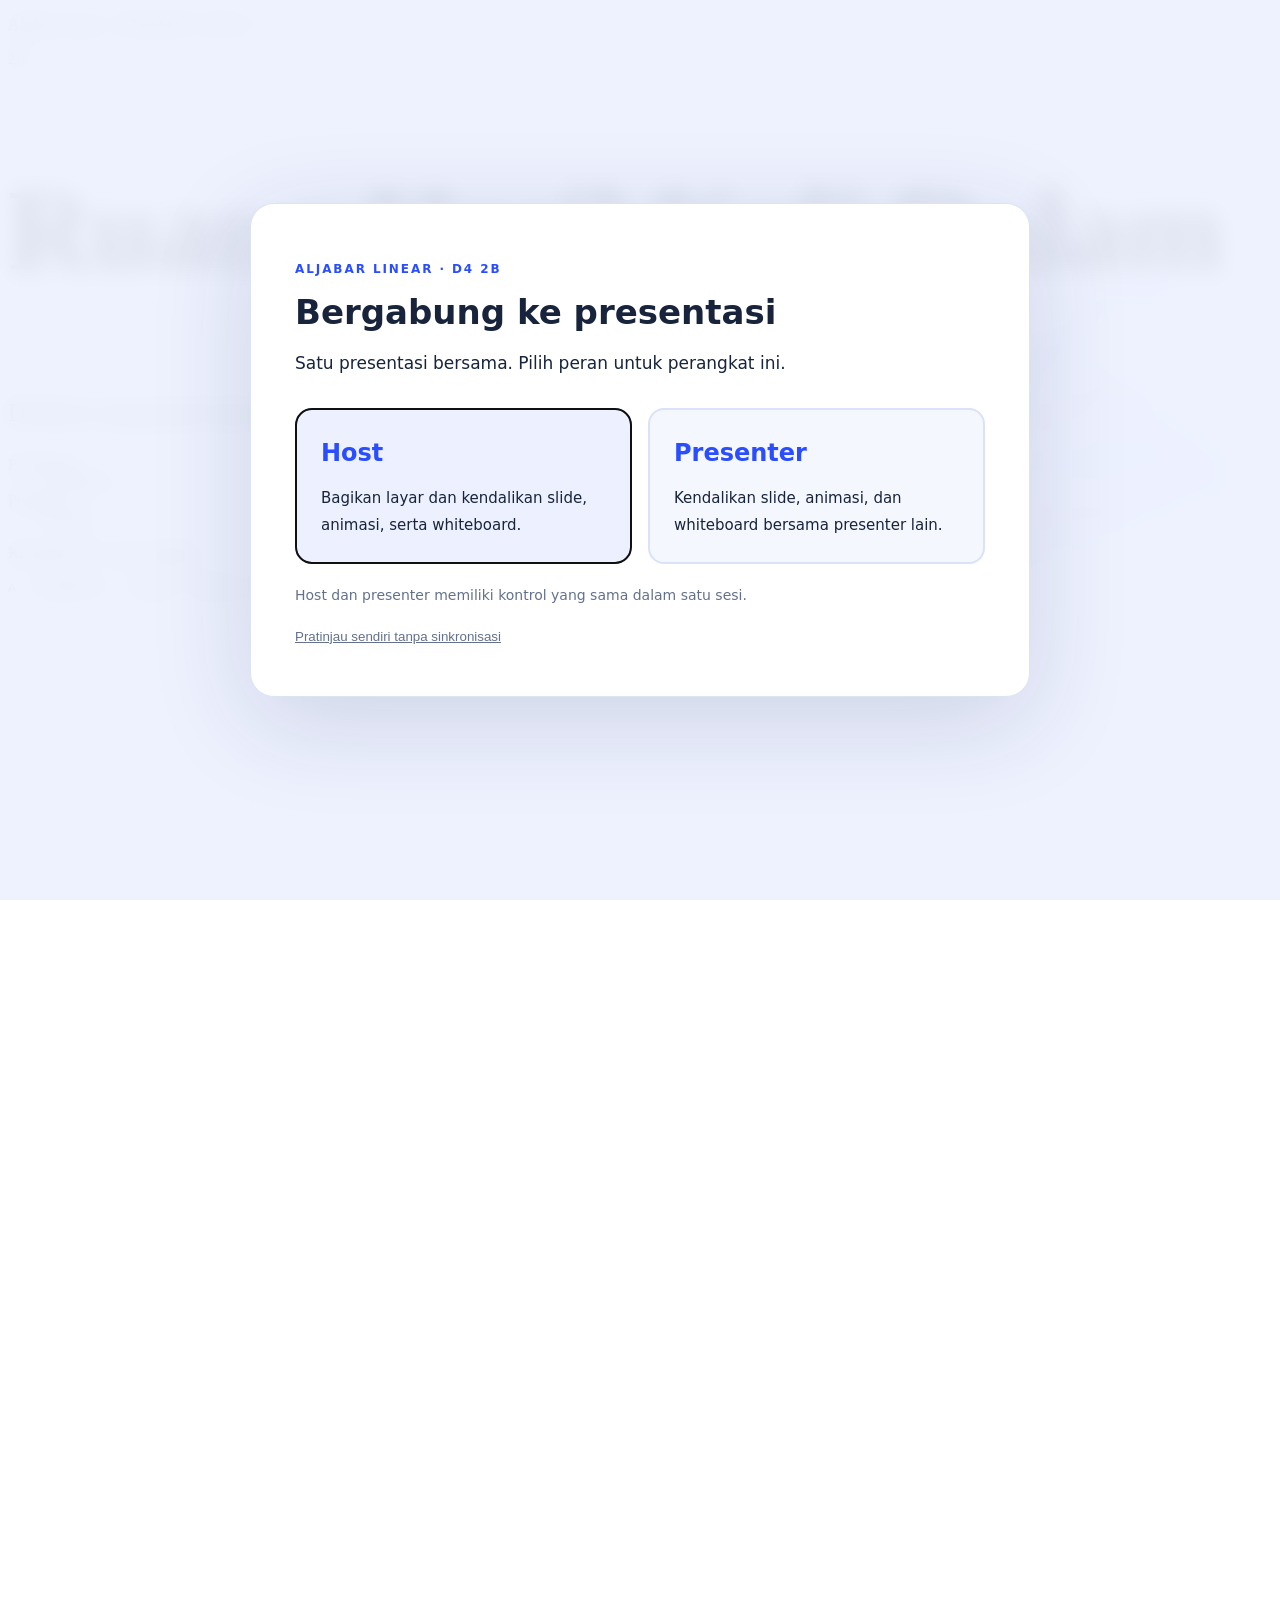
==== public/index.html @ 2e80d1d2 "Merge pull request #1 from Exunova/codex/light-vector-animations Perjelas visualisasi ALIN-6 dan tam" ====
﻿<!DOCTYPE html>
<html lang="id">
<head>
  <meta charset="utf-8">
  <meta name="viewport" content="width=device-width, initial-scale=1">
  <title>Ruang Hasil Kali Dalam | Aljabar Linear Pertemuan 6</title>
  <meta name="description" content="Presentasi Aljabar Linear Pertemuan 6 (Bab VI): definisi ruang hasil kali dalam, himpunan ortonormal, proses Gram-Schmidt, dan proyeksi ortogonal.">
  <link rel="stylesheet" href="styles.css">
  <link rel="stylesheet" href="scenes.css">
  <link rel="stylesheet" href="session.css">
</head>
<body>
  <div class="ambient" aria-hidden="true">
    <span class="ambient__blob ambient__blob--a"></span>
    <span class="ambient__blob ambient__blob--b"></span>
    <span class="ambient__grid"></span>
  </div>

  <main id="deck" aria-live="polite">

    <!-- 1. Sampul -->
    <section data-chapter="Bab VI / 01" class="slide slide--cover" data-title="Sampul">
      <div class="slide__inner">
        <div class="cover__top">
          <p class="kicker">Aljabar Linear &middot; 16TKO3033 &middot; Bab VI</p>
          <p class="cover__badge">2B</p>
        </div>

        <h1 class="cover__title">
          <span class="line">Ruang Hasil</span>
          <span class="line line--accent">Kali Dalam</span>
        </h1>

        <p class="lead cover__lead">
          Definisi ruang hasil kali dalam, himpunan ortonormal, proses Gram–Schmidt, dan proyeksi ortogonal.
        </p>

        <dl class="meta">
          <div><dt>Pertemuan</dt><dd>6 &middot; Bab VI</dd></div>
          <div><dt>Program</dt><dd>D4 2B</dd></div>
        </dl>

        <div class="cover__foot">
          <p class="signature">Kelompok 2B &middot; enam anggota</p>
          <p class="hint"><kbd>A</kbd> / <kbd>←</kbd> kembali · <kbd>D</kbd> / <kbd>→</kbd> lanjut &middot; <kbd>T</kbd> daftar isi &middot; <kbd>F</kbd> layar penuh</p>
        </div>
      </div>
    </section>

    <!-- 2. Anggota kelompok -->
    <section data-chapter="Bab VI / 02" class="slide" data-title="Daftar anggota">
      <div class="slide__inner">
        <header class="s-head">
          <p class="kicker">Kelompok 2B</p>
          <h2>Anggota Kelompok</h2>
          <p class="s-sub">Kelompok presentasi Aljabar Linear · D4 2B</p>
        </header>

        <ul class="team">
          <li class="frag">
            <img class="team__photo" src="assets/anggota/arya.jpg" alt="Arya Nata Adidjaya" width="120" height="160">
            <div class="team__body">
              <p class="team__no">01</p>
              <h3>Arya Nata Adidjaya</h3>
              <p class="team__nim">251524039</p>
            </div>
          </li>
          <li class="frag">
            <img class="team__photo" src="assets/anggota/dzikra.jpg" alt="Dzikra Alghufroon" width="120" height="160">
            <div class="team__body">
              <p class="team__no">02</p>
              <h3>Dzikra Alghufroon</h3>
              <p class="team__nim">251524041</p>
            </div>
          </li>
          <li class="frag">
            <img class="team__photo" src="assets/anggota/fatur.jpg" alt="Fatur Hanafi" width="120" height="160">
            <div class="team__body">
              <p class="team__no">03</p>
              <h3>Fatur Hanafi</h3>
              <p class="team__nim">251524043</p>
            </div>
          </li>
          <li class="frag">
            <img class="team__photo" src="assets/anggota/kemal.jpg" alt="Kemal Ardian" width="120" height="160">
            <div class="team__body">
              <p class="team__no">04</p>
              <h3>Kemal Ardian</h3>
              <p class="team__nim">251524053</p>
            </div>
          </li>
          <li class="frag">
            <img class="team__photo" src="assets/anggota/akhtar.jpg" alt="Muhammad Akhtar Khawarizmi" width="120" height="160">
            <div class="team__body">
              <p class="team__no">05</p>
              <h3>Muhammad Akhtar Khawarizmi</h3>
              <p class="team__nim">251524055</p>
            </div>
          </li>
          <li class="frag">
            <img class="team__photo" src="assets/anggota/nadhief.jpg" alt="Nadhief Musyaffa" width="120" height="160">
            <div class="team__body">
              <p class="team__no">06</p>
              <h3>Nadhief Musyaffa</h3>
              <p class="team__nim">251524059</p>
            </div>
          </li>
        </ul>
      </div>
    </section>

    <!-- 3. Peta bahasan -->
    <section data-chapter="Bab VI / 03" class="slide" data-title="Peta bahasan">
      <div class="slide__inner">
        <header class="s-head">
          <p class="kicker">Alur pertemuan</p>
          <h2>Sub Pokok Bahasan</h2>
          <p class="s-sub">Definisi RHD, himpunan ortonormal, dan proses Gram–Schmidt.</p>
        </header>

        <ol class="agenda">
          <li class="frag">
            <span class="agenda__no">01</span>
            <div>
              <h3>Definisi hasil kali dalam</h3>
              <p>Empat aksioma yang harus dipenuhi oleh operasi hasil kali dalam.</p>
            </div>
          </li>
          <li class="frag">
            <span class="agenda__no">02</span>
            <div>
              <h3>Norm dan contoh RHD</h3>
              <p>Definisi norm dan pemeriksaan contoh ruang hasil kali dalam.</p>
            </div>
          </li>
          <li class="frag">
            <span class="agenda__no">03</span>
            <div>
              <h3>Himpunan ortonormal</h3>
              <p>Himpunan vektor yang saling ortogonal dan memiliki norm satu.</p>
            </div>
          </li>
          <li class="frag">
            <span class="agenda__no">04</span>
            <div>
              <h3>Proses Gram-Schmidt</h3>
              <p>Prosedur mengubah basis menjadi basis ortonormal.</p>
            </div>
          </li>
          <li class="frag">
            <span class="agenda__no">05</span>
            <div>
              <h3>Proyeksi ortogonal</h3>
              <p>Penentuan proyeksi ortogonal suatu vektor pada subruang.</p>
            </div>
          </li>
        </ol>
      </div>
    </section>

    <!-- 4. Motivasi -->
    <section data-chapter="Bab VI / 04" class="slide" data-title="Mengapa perlu">
      <div class="slide__inner">
        <header class="s-head"><p class="kicker">Bab VI · Ruang Hasil Kali Dalam</p><h2>Ruang Hasil Kali Dalam</h2></header>
        <p>Diagram interaktif disajikan dengan JavaScript.</p>
      </div>
    </section>

    <!-- 5. Definisi -->
    <section data-chapter="Bab VI / 05" class="slide" data-title="Definisi dan aksioma">
      <div class="slide__inner">
        <header class="s-head">
          <p class="kicker">Definisi</p>
          <h2>Definisi Ruang Hasil Kali Dalam</h2>
        </header>

        <p class="lead">
          Misalkan <i>V</i> ruang vektor atas bilangan real. Fungsi
          <span class="ip">&lt;<i>u</i>, <i>v</i>&gt;</span> yang memetakan setiap pasangan vektor
          ke bilangan real disebut <strong>hasil kali dalam</strong> bila memenuhi empat aksioma
          berikut, untuk setiap <span class="ip"><i>u</i>, <i>v</i>, <i>w</i> &isin; <i>V</i></span>
          dan setiap skalar <i>k</i>.
        </p>

        <div class="axioms">
          <article class="axiom frag">
            <span class="axiom__no">1</span>
            <h3>Simetris</h3>
            <p class="math">&lt;<i>u</i>, <i>v</i>&gt; = &lt;<i>v</i>, <i>u</i>&gt;</p>
            <p class="axiom__note">Urutan dua vektor tidak mengubah hasil.</p>
          </article>
          <article class="axiom frag">
            <span class="axiom__no">2</span>
            <h3>Aditivitas</h3>
            <p class="math">&lt;<i>u</i> + <i>v</i>, <i>w</i>&gt; = &lt;<i>u</i>, <i>w</i>&gt; + &lt;<i>v</i>, <i>w</i>&gt;</p>
            <p class="axiom__note">Hasil kali dalam suatu jumlah sama dengan jumlah hasil kali dalamnya.</p>
          </article>
          <article class="axiom frag">
            <span class="axiom__no">3</span>
            <h3>Homogenitas</h3>
            <p class="math">&lt;<i>k</i><i>u</i>, <i>v</i>&gt; = <i>k</i>&lt;<i>u</i>, <i>v</i>&gt;</p>
            <p class="axiom__note">Mengalikan vektor dengan k membuat hasil kali dalamnya juga dikalikan k.</p>
          </article>
          <article class="axiom frag">
            <span class="axiom__no">4</span>
            <h3>Positivitas</h3>
            <p class="math">&lt;<i>u</i>, <i>u</i>&gt; &ge; 0, dan &lt;<i>u</i>, <i>u</i>&gt; = 0 hanya jika <i>u</i> = 0</p>
            <p class="axiom__note">Panjang tidak pernah negatif, dan nol hanya untuk vektor nol.</p>
          </article>
        </div>

        <p class="note frag">
          Ruang vektor yang dilengkapi hasil kali dalam disebut <strong>ruang hasil kali dalam</strong>
          (RHD). Operasi tersebut memenuhi keempat aksioma hasil kali dalam.
        </p>
      </div>
    </section>

    <!-- 6. Norm -->
    <section data-chapter="Bab VI / 06" class="slide" data-title="Norm dan jarak">
      <div class="slide__inner">
        <header class="s-head"><p class="kicker">Bab VI · Ruang Hasil Kali Dalam</p><h2>Norm (Panjang Vektor)</h2></header>
        <p>Diagram interaktif disajikan dengan JavaScript.</p>
      </div>
    </section>

    <!-- 7. Contoh 1 -->
    <section data-chapter="Bab VI / 07" class="slide" data-title="Contoh 1: RHD Euclides">
      <div class="slide__inner">
        <header class="s-head"><p class="kicker">Bab VI · Ruang Hasil Kali Dalam</p><h2>RHD Euclides</h2></header>
        <p>Diagram interaktif disajikan dengan JavaScript.</p>
      </div>
    </section>

    <!-- 8. Contoh 2 -->
    <section data-chapter="Bab VI / 08" class="slide" data-title="Contoh 2: berbobot">
      <div class="slide__inner">
        <header class="s-head"><p class="kicker">Bab VI · Ruang Hasil Kali Dalam</p><h2>Hasil Kali Dalam Berbobot</h2></header>
        <p>Diagram interaktif disajikan dengan JavaScript.</p>
      </div>
    </section>

    <!-- 9. Contoh 3 -->
    <section data-chapter="Bab VI / 09" class="slide" data-title="Contoh 3: bukan RHD">
      <div class="slide__inner">
        <header class="s-head">
          <p class="kicker">Contoh 3</p>
          <h2>Pemeriksaan Sifat Positivitas</h2>
        </header>

        <p class="lead">
          Perhatikan operasi berikut pada <i>R</i><sup>3</sup>. Komponen ketiga diberi tanda
          negatif, sehingga perlu diperiksa sifat positivitasnya.
        </p>

        <p class="math math--lg">&lt;<i>u</i>, <i>v</i>&gt; = <i>u</i><sub>1</sub><i>v</i><sub>1</sub> + 2<i>u</i><sub>2</sub><i>v</i><sub>2</sub> &minus; 3<i>u</i><sub>3</sub><i>v</i><sub>3</sub></p>

        <div class="split">
          <div>
            <p class="frag">Uji aksioma positivitas dengan mengambil <span class="ip"><i>u</i> = (1, 0, 2)</span>.</p>
            <p class="math frag">&lt;<i>u</i>, <i>u</i>&gt; = <i>u</i><sub>1</sub><sup>2</sup> + 2<i>u</i><sub>2</sub><sup>2</sup> &minus; 3<i>u</i><sub>3</sub><sup>2</sup></p>
            <p class="math math--lg frag">&lt;<i>u</i>, <i>u</i>&gt; = 1 + 0 &minus; 12 = &minus;11</p>
          </div>
          <div class="panel panel--bad frag">
            <h3>Kesimpulan</h3>
            <p>Hasil kali sebuah vektor bukan nol dengan dirinya sendiri bernilai negatif. Aksioma positivitas dilanggar.</p>
            <p class="small">Kegagalan salah satu aksioma cukup untuk menyatakan bahwa operasi ini bukan hasil kali dalam.</p>
          </div>
        </div>
      </div>
    </section>

    <!-- 10. Contoh 4 -->
    <section class="slide" data-title="Contoh 4: bukan hasil kali dalam" data-chapter="Bab VI / 10">
      <div class="slide__inner"><header class="s-head"><p class="kicker">Contoh 4</p><h2>Operasi yang Bukan Hasil Kali Dalam</h2></header>
      <p class="lead">Diketahui u = (a,b,c), v = (d,e,f), dan operasi ⟨u,v⟩ = ad + cf. Apakah operasi tersebut merupakan hasil kali dalam?</p>
      <div class="split"><div class="calc"><p class="math frag">⟨u,u⟩ = a² + c² ≥ 0</p><p class="frag">Misalkan u = (0,2,0), sehingga u ≠ 0.</p><p class="math math--lg frag">⟨u,u⟩ = 0² + 0² = 0</p></div>
      <div class="panel panel--bad frag"><h3>Aksioma positivitas tidak terpenuhi</h3><p>Terdapat vektor bukan nol yang hasil kali dengan dirinya sendiri bernilai nol.</p><p class="math">⟨u,u⟩ = 0, tetapi u ≠ 0</p></div></div>
      <p class="note frag">Jadi, operasi ⟨u,v⟩ = ad + cf bukan merupakan hasil kali dalam.</p></div></section>

    <!-- 11. Pembatas bagian -->
    <section data-chapter="Bab VI / 11" class="slide slide--divider" data-title="Bagian: ortonormal">
      <div class="slide__inner">
        <p class="kicker">Bagian ketiga</p>
        <h2>Himpunan Ortonormal</h2>
        <p class="lead">Himpunan ortogonal yang setiap vektornya memiliki norm satu.</p>
        <p class="divider__num" aria-hidden="true">03</p>
      </div>
    </section>

    <!-- 12. Ortogonal dan ortonormal -->
    <section data-chapter="Bab VI / 12" class="slide" data-title="Definisi ortogonal">
      <div class="slide__inner">
        <header class="s-head"><p class="kicker">Bab VI · Ruang Hasil Kali Dalam</p><h2>Himpunan Ortogonal dan Ortonormal</h2></header>
        <p>Diagram interaktif disajikan dengan JavaScript.</p>
      </div>
    </section>

    <!-- 13. Contoh 5 -->
    <section data-chapter="Bab VI / 13" class="slide" data-title="Contoh 5: uji ortonormal">
      <div class="slide__inner">
        <header class="s-head"><p class="kicker">Bab VI · Ruang Hasil Kali Dalam</p><h2>Contoh Himpunan Ortonormal</h2></header>
        <p>Diagram interaktif disajikan dengan JavaScript.</p>
      </div>
    </section>

    <!-- 14. Kombinasi linear -->
    <section data-chapter="Bab VI / 14" class="slide" data-title="Basis ortonormal">
      <div class="slide__inner">
        <header class="s-head">
          <p class="kicker">Sifat penting</p>
          <h2>Kombinasi Linear pada Basis Ortonormal</h2>
        </header>

        <p class="lead">
          Misalkan <span class="ip">{<i>w</i><sub>1</sub>, &hellip;, <i>w</i><sub>n</sub>}</span>
          basis ortonormal bagi RHD <i>V</i> dan <i>v</i> sebarang vektor di <i>V</i>.
          Pada basis biasa, koefisien ditentukan dengan menyelesaikan sistem persamaan; pada basis ortonormal,
          setiap koefisien cukup dihitung dengan satu hasil kali dalam.
        </p>

        <div class="split">
          <div>
            <p class="math">Jika <i>v</i> = <i>k</i><sub>1</sub><i>w</i><sub>1</sub> + <i>k</i><sub>2</sub><i>w</i><sub>2</sub> + &hellip; + <i>k</i><sub>n</sub><i>w</i><sub>n</sub></p>
            <p class="math math--lg frag">maka <i>k</i><sub>i</sub> = &lt;<i>v</i>, <i>w</i><sub>i</sub>&gt;</p>
          </div>
          <div class="panel">
            <h3>Alasannya</h3>
            <p class="math">&lt;<i>v</i>, <i>w</i><sub>j</sub>&gt; = &sum; <i>k</i><sub>i</sub>&lt;<i>w</i><sub>i</sub>, <i>w</i><sub>j</sub>&gt;</p>
            <p>Semua suku bernilai nol kecuali saat <span class="ip"><i>i</i> = <i>j</i></span>, karena <span class="ip">&lt;<i>w</i><sub>i</sub>, <i>w</i><sub>j</sub>&gt; = 0</span>. Suku yang tersisa bernilai <span class="ip"><i>k</i><sub>j</sub> &middot; 1</span>.</p>
          </div>
        </div>
      </div>
    </section>

    <!-- 15. Contoh 6 -->
    <section data-chapter="Bab VI / 15" class="slide" data-title="Contoh 6: koefisien">
      <div class="slide__inner">
        <header class="s-head"><p class="kicker">Bab VI · Ruang Hasil Kali Dalam</p><h2>Contoh 6: Kombinasi Linear</h2></header>
        <p>Diagram interaktif disajikan dengan JavaScript.</p>
      </div>
    </section>

    <!-- 16. Gerbang Gram-Schmidt -->
    <section data-chapter="Bab VI / 16" class="slide slide--divider" data-title="Bagian: Gram-Schmidt">
      <div class="slide__inner">
        <p class="kicker">Bagian empat</p>
        <h2>Proses Gram–Schmidt</h2>
        <p class="lead">Mengubah basis sembarang menjadi basis ortonormal, tanpa mengubah ruang yang direntang.</p>
        <p class="divider__num" aria-hidden="true">04</p>
      </div>
    </section>

    <!-- 17. Langkah Gram-Schmidt -->
    <section data-chapter="Bab VI / 17" class="slide" data-title="Langkah Gram-Schmidt">
      <div class="slide__inner">
        <header class="s-head"><p class="kicker">Bab VI · Ruang Hasil Kali Dalam</p><h2>Langkah Proses Gram–Schmidt</h2></header>
        <p>Diagram interaktif disajikan dengan JavaScript.</p>
      </div>
    </section>

    <!-- 18. Contoh 7 -->
    <section data-chapter="Bab VI / 18" class="slide" data-title="Contoh 7: Gram-Schmidt di R3">
      <div class="slide__inner">
        <header class="s-head"><p class="kicker">Bab VI · Ruang Hasil Kali Dalam</p><h2>Contoh 7: Ortonormalisasi</h2></header>
        <p>Diagram interaktif disajikan dengan JavaScript.</p>
      </div>
    </section>

    <!-- 19. Contoh 7, langkah ketiga -->
    <section data-chapter="Bab VI / 19" class="slide" data-title="Contoh 7: langkah ketiga">
      <div class="slide__inner">
        <header class="s-head"><p class="kicker">Bab VI · Ruang Hasil Kali Dalam</p><h2>Contoh 7: Langkah Ketiga</h2></header>
        <p>Diagram interaktif disajikan dengan JavaScript.</p>
      </div>
    </section>

    <!-- 20. Proyeksi -->
    <section data-chapter="Bab VI / 20" class="slide" data-title="Proyeksi ortogonal">
      <div class="slide__inner">
        <header class="s-head"><p class="kicker">Bab VI · Ruang Hasil Kali Dalam</p><h2>Proyeksi Ortogonal</h2></header>
        <p>Diagram interaktif disajikan dengan JavaScript.</p>
      </div>
    </section>

    <!-- 21. Contoh 8 -->
    <section data-chapter="Bab VI / 21" class="slide" data-title="Contoh 8: proyeksi">
      <div class="slide__inner">
        <header class="s-head"><p class="kicker">Bab VI · Ruang Hasil Kali Dalam</p><h2>Contoh 8: Basis Ortonormal</h2></header>
        <p>Diagram interaktif disajikan dengan JavaScript.</p>
      </div>
    </section>

    <!-- 22. Contoh 8, proyeksi -->
    <section data-chapter="Bab VI / 22" class="slide" data-title="Contoh 8: hasil proyeksi">
      <div class="slide__inner">
        <header class="s-head"><p class="kicker">Bab VI · Ruang Hasil Kali Dalam</p><h2>Contoh 8 dan 9: Proyeksi</h2></header>
        <p>Diagram interaktif disajikan dengan JavaScript.</p>
      </div>
    </section>

    <!-- 23. Latihan -->
    <section data-chapter="Bab VI / 23" class="slide" data-title="Latihan Bab VI">
      <div class="slide__inner">
        <header class="s-head">
          <p class="kicker">Latihan Bab VI</p>
          <h2>Latihan Bab VI</h2>
          <p class="s-sub">Kerjakan berdasarkan definisi dan aksioma. Tunjukkan langkah penyelesaiannya.</p>
        </header>

        <ol class="exercises">
          <li class="frag">Periksa apakah operasi berikut merupakan hasil kali dalam.
            <span class="ex-sub">a. &lt;<i>u</i>, <i>v</i>&gt; = <i>u</i><sub>1</sub><sup>2</sup><i>v</i><sub>1</sub> + <i>u</i><sub>2</sub><i>v</i><sub>2</sub><sup>2</sup> di <i>R</i><sup>2</sup></span>
            <span class="ex-sub">b. &lt;<i>u</i>, <i>v</i>&gt; = <i>u</i><sub>1</sub><i>v</i><sub>1</sub> + 2<i>u</i><sub>2</sub><i>v</i><sub>2</sub> &minus; <i>u</i><sub>3</sub><i>v</i><sub>3</sub> di <i>R</i><sup>3</sup></span>
            <span class="ex-sub">c. &lt;<i>u</i>, <i>v</i>&gt; = <i>u</i><sub>1</sub><i>v</i><sub>3</sub> + <i>u</i><sub>2</sub><i>v</i><sub>2</sub> + <i>u</i><sub>3</sub><i>v</i><sub>1</sub> di <i>R</i><sup>3</sup></span>
          </li>
          <li class="frag">Tentukan nilai <i>k</i> sehingga vektor <span class="ip">(<i>k</i>, <i>k</i>, 1)</span> dan <span class="ip">(<i>k</i>, 5, 6)</span> saling ortogonal pada ruang Euclides.</li>
          <li class="frag"><i>W</i> subruang RHD Euclides di <i>R</i><sup>3</sup> yang dibangun oleh <span class="ip">(1, 1, 0)</span> dan <span class="ip">(1, 0, &minus;1)</span>. Tentukan proyeksi ortogonal vektor <span class="ip">(&minus;1, 1, 2)</span> pada <i>W</i>.</li>
          <li class="frag">Misalkan <span class="ip"><i>u</i> = (<i>u</i><sub>1</sub>, <i>u</i><sub>2</sub>)</span>, <span class="ip"><i>v</i> = (<i>v</i><sub>1</sub>, <i>v</i><sub>2</sub>) &isin; <i>R</i><sup>2</sup></span> dan
            <span class="ip"><i>A</i> =</span> <span class="mat"><span>1</span><span>1</span><span>0</span><span>1</span></span>.
            Tunjukkan bahwa <span class="ip">&lt;<i>u</i>, <i>v</i>&gt; = (<i>A</i><i>u</i>) &middot; (<i>A</i><i>v</i>)</span> merupakan hasil kali dalam di <i>R</i><sup>2</sup>.
          </li>
          <li class="frag">Ortonormalkan basis <span class="ip">{(1, 0), (0, 1)}</span> pada <i>R</i><sup>2</sup> dengan proses Gram-Schmidt.</li>
          <li class="frag">Misalkan <i>A</i>, <i>B</i> &isin; <i>M</i><sub>2&times;2</sub>. Tunjukkan bahwa <span class="ip">&lt;<i>A</i>, <i>B</i>&gt; = tr(<i>B</i><sup>t</sup><i>A</i>)</span> merupakan hasil kali dalam di <i>M</i><sub>2&times;2</sub>.</li>
          <li class="frag">Dengan hasil kali dalam pada soal 6, ortonormalkan basis
            <span class="ip">{</span><span class="mat"><span>1</span><span>0</span><span>0</span><span>0</span></span><span class="ip">,</span>
            <span class="mat"><span>1</span><span>1</span><span>0</span><span>0</span></span><span class="ip">,</span>
            <span class="mat"><span>0</span><span>0</span><span>1</span><span>1</span></span><span class="ip">,</span>
            <span class="mat"><span>0</span><span>0</span><span>2</span><span>0</span></span><span class="ip">}</span>.
          </li>
        </ol>
      </div>
    </section>

    <!-- 24. Rangkuman -->
    <section data-chapter="Bab VI / 24" class="slide slide--end" data-title="Rangkuman">
      <div class="slide__inner">
        <p class="kicker">Penutup</p>
        <h2>Kesimpulan</h2>

        <ol class="takeaways">
          <li class="frag"><strong>Ruang hasil kali dalam.</strong> Ruang vektor yang dilengkapi operasi hasil kali dalam yang memenuhi sifat simetris, aditivitas, homogenitas, dan positivitas.</li>
          <li class="frag"><strong>Himpunan ortonormal.</strong> Setiap pasangan vektor yang berbeda saling ortogonal dan masing-masing vektor memiliki norm satu.</li>
          <li class="frag"><strong>Proses Gram–Schmidt.</strong> Basis pada ruang hasil kali dalam dapat ditransformasikan menjadi basis ortonormal. Basis tersebut dapat digunakan untuk menghitung proyeksi ortogonal.</li>
        </ol>

        <div class="end__foot">
          <p class="signature">Kelompok 2B &middot; Aljabar Linear 16TKO3033</p>
          <p class="hint">Terima kasih &middot; pertanyaan dipersilakan</p>
        </div>
      </div>
    </section>

  </main>

  <div class="hud" role="toolbar" aria-label="Kontrol presentasi">
    <div class="hud__progress" aria-hidden="true"><div class="hud__fill"></div></div>
    <div class="hud__row">
      <div class="hud__group">
        <button class="hud__btn" data-act="prev" aria-label="Slide sebelumnya">&larr;</button>
        <button class="hud__btn" data-act="next" aria-label="Slide berikutnya">&rarr;</button>
      </div>
      <span class="hud__count"><b>1</b><span>/</span>24</span>
      <div class="hud__group hud__group--right">
        <button class="hud__btn" data-act="fullscreen" aria-label="Layar penuh">Layar penuh</button>
        <button class="hud__btn hud__btn--ghost" data-act="toc" aria-label="Daftar isi">Daftar isi</button>
      </div>
    </div>
  </div>

  <div class="toc" hidden>
    <div class="toc__panel" role="dialog" aria-modal="true" aria-label="Daftar isi">
      <header>
        <div>
          <p class="kicker">Navigasi</p>
          <h2>Daftar isi</h2>
        </div>
        <button class="toc__close" data-act="toc" aria-label="Tutup daftar isi">&times;</button>
      </header>
      <div class="toc__grid"></div>
    </div>
  </div>

  <noscript>
    <p style="padding:2rem;font-family:system-ui">Presentasi ini memerlukan JavaScript untuk berpindah slide. Aktifkan JavaScript lalu muat ulang halaman.</p>
  </noscript>

  <script src="vector-math.js"></script>
  <script src="concepts.js"></script>
  <script src="narrative.js"></script>
  <script src="axioms.js"></script>
  <script src="scenes.js"></script>
  <script src="applications.js"></script>
  <script src="deck.js"></script>
  <script src="session.js"></script>
</body>
</html>
---- public/scenes.css ----
/* Diagram terukur, satu aksen kobalt, tetap tanpa aset jaringan. */
.slide--lab .slide__inner {
  justify-content: flex-start;
  gap: 24px;
}
.slide--lab .s-head {
  padding-bottom: 24px;
}
.slide--lab h2 {
  font-size: 58px;
}
.lab {
  display: grid;
  grid-template-columns: 510px 1fr;
  gap: 50px;
  height: 600px;
}
.lab__story {
  display: flex;
  flex-direction: column;
  padding-top: 12px;
}
.lab__intro {
  font-size: 23px;
  line-height: 1.5;
  color: #4d5666;
  min-height: 90px;
}
.lab__steps {
  display: flex;
  gap: 10px;
  margin: 18px 0 28px;
}
.lab__step {
  border: 0;
  border-top: 3px solid #d9dfeb;
  background: none;
  flex: 1;
  padding: 10px 0;
  text-align: left;
  font: 600 15px var(--sans);
  color: #616b7d;
  cursor: pointer;
}
.lab__step[aria-current="step"] {
  color: var(--accent);
  border-color: var(--accent);
}
.lab__step.is-done {
  border-color: #8ba3ff;
}
.lab__eyebrow {
  font: 700 13px var(--sans);
  letter-spacing: .16em;
  text-transform: uppercase;
  color: var(--accent);
}
.lab__heading {
  font-size: 32px;
  line-height: 1.2;
  margin: 10px 0 14px;
}
.lab__explain {
  font-size: 23px;
  line-height: 1.5;
  min-height: 105px;
  color: #4d5666;
}
.lab__formula {
  font: 32px/1.5 var(--serif);
  color: #12234a;
  padding: 20px 0;
  border-top: 1px solid #dce3f0;
  margin-top: 15px;
  white-space: pre-line;
}
.lab__source {
  font-size: 14px;
  margin-top: auto;
  padding-top: 14px;
  color: #68748a;
}
.lab__view {
  position: relative;
  display: flex;
  flex-direction: column;
  min-width: 0;
  background: #f7f9ff;
  border-radius: 22px;
}
.lab__plot {
  width: 100%;
  height: 465px;
  touch-action: none;
  user-select: none;
}
.lab--3d .lab__plot {
  cursor: grab;
}
.lab--3d .lab__plot:active {
  cursor: grabbing;
}
.lab__plot text {
  font-family: var(--sans);
  font-size: 17px;
  fill: #26334d;
  paint-order: stroke;
  stroke: #f7f9ff;
  stroke-width: 5px;
  stroke-linejoin: round;
}
.lab__plot .vector-label {
  font-weight: 700;
  font-size: 21px;
}
.lab__plot .grid-line {
  stroke: #e1e7f2;
  stroke-width: 1;
}
.lab__plot .axis {
  stroke: #9ba8bc;
  stroke-width: 1.3;
}
.lab__legend {
  display: flex;
  gap: 20px;
  padding: 0 26px;
  font-size: 15px;
  min-height: 28px;
  color: #546078;
}
.lab__legend span:before {
  content: '';
  display: inline-block;
  width: 20px;
  height: 3px;
  margin-right: 7px;
  background: #1f4bff;
  vertical-align: middle;
}
.lab__legend span:nth-child(2):before {
  background: #25334c;
}
.lab__legend span:nth-child(3):before {
  background: repeating-linear-gradient(90deg,#6f7b91 0 4px,transparent 4px 7px);
}
.lab__controls {
  margin-top: auto;
  padding: 14px 22px 20px;
  display: flex;
  align-items: center;
  gap: 9px;
  border-top: 1px solid #e2e8f3;
}
.lab__controls button {
  font: 600 16px var(--sans);
  padding: 11px 14px;
  border-radius: 9px;
  border: 1px solid #dce2f0;
  background: white;
  color: #25334c;
  cursor: pointer;
}
.lab__controls .lab__play {
  background: #1f4bff;
  color: white;
  border-color: #1f4bff;
}
.lab__controls button:disabled {
  opacity: .4;
  cursor: default;
}
.lab__camera {
  margin-left: auto;
  display: flex;
  align-items: center;
  gap: 8px;
  font-size: 13px;
  color: #526078;
}
.lab__camera input {
  width: 85px;
  accent-color: #1f4bff;
}
.lab__camera button {
  font-size: 13px;
  padding: 9px;
}
.lab__counter {
  margin-left: auto;
  font-size: 14px;
  color: #526078;
  font-variant-numeric: tabular-nums;
}
.lab__controls button:focus-visible,
.lab__step:focus-visible {
  outline: 3px solid #1f4bff;
  outline-offset: 3px;
}
.slide--cover .cover__title {
  font-size: 116px;
  position: relative;
  z-index: 1;
}
.slide--cover .cover__lead {
  max-width: 760px;
}
.cover-geometry {
  position: absolute;
  right: 50px;
  top: 185px;
  width: 530px;
  height: 460px;
  opacity: .9;
}
.cover-geometry .lab__plot {
  height: 100%;
}
.cover-geometry svg text {
  font-size: 18px;
}
.slide:before {
  content: attr(data-chapter);
  position: absolute;
  right: 70px;
  bottom: 28px;
  font-size: 12px;
  letter-spacing: .15em;
  text-transform: uppercase;
  color: #64728b;
}
@media print {
  .lab__controls,
  .lab__steps {
    display: none;
  }
  .lab {
    height: auto;
  }
  .lab__view {
    break-inside: avoid;
  }
}

/* Penyelarasan seluruh 24 slide: halaman akademik terang dengan hierarki formal. */
.ambient__blob {
  animation: none;
  opacity: .18;
}
.ambient__grid {
  opacity: .16;
}
.slide:not(.slide--cover):not(.slide--divider):not(.slide--end) > .slide__inner {
  justify-content: flex-start;
  padding-top: 8px;
}
.s-head {
  gap: 14px;
  padding-bottom: 24px;
  margin-bottom: 8px;
}
.s-head h2 {
  font-size: 56px;
  line-height: 1.1;
}
.s-sub {
  color: #5f6c82;
}
.slide:not(.slide--lab) .lead {
  font-size: 25px;
  line-height: 1.5;
  max-width: 1280px;
}
.axioms {
  gap: 16px;
  margin-top: 14px;
}
.axiom {
  background: #f6f8ff;
  border: 0;
  border-radius: 0;
  border-left: 3px solid #1f4bff;
}
.axiom__no {
  background: none;
  color: #1f4bff;
  border-radius: 0;
  font-family: var(--serif);
  font-size: 28px;
}
.axiom .math {
  font-size: 27px;
}
.panel {
  border: 0;
  border-top: 3px solid #1f4bff;
  background: #f5f8ff;
  border-radius: 0;
  padding: 28px;
}
.panel--bad {
  border-color: #25334c;
  background: #f1f3f8;
}
.panel--bad h3 {
  color: #25334c;
}
.agenda {
  grid-template-columns: 1fr 1fr;
  gap: 20px 54px;
  border: 0;
  margin-top: 18px;
}
.agenda li {
  grid-template-columns: 45px 1fr;
  gap: 20px;
  padding: 22px 0;
}
.agenda li:last-child {
  grid-column: 1 / -1;
}
.agenda h3 {
  font-size: 29px;
}
.agenda p {
  font-size: 22px;
}
.team {
  gap: 22px;
}
.team li {
  background: #f6f8ff;
  border: 0;
  border-radius: 12px;
  box-shadow: none;
}
.team__photo {
  border-radius: 5px;
}
.team h3 {
  font-size: 24px;
}
.team__nim {
  color: #425374;
}
.slide--divider {
  background: linear-gradient(110deg,white 55%,#f0f4ff);
}
.slide--divider h2 {
  max-width: 1000px;
  font-size: 100px;
  line-height: 1.05;
}
.slide--divider .divider__num {
  color: #e6edff;
  -webkit-text-stroke: 0;
  font-size: 410px;
  right: 0;
  bottom: 45px;
  z-index: -1;
}
.slide--divider .lead {
  color: #455674;
}
.exercises {
  font-size: 19px;
  gap: 14px 45px;
  line-height: 1.4;
}
.exercises .ex-sub {
  line-height: 1.4;
}
.takeaways {
  gap: 35px;
}
.takeaways li {
  font-size: 29px;
  padding: 28px 0 28px 75px;
  border-bottom: 1px solid #dce3ef;
}
.takeaways li strong {
  color: #163eb9;
}
.hud__row {
  background: #fff;
}
.frag {
  filter: none;
  transform: translateY(12px);
  transition: opacity .35s ease,transform .4s ease;
}
@media (prefers-reduced-motion: reduce) {
  .frag:not(.on) {
    opacity: 0;
  }
}

/* Pengantar konsep: ruang baca lebih luas, formula tidak mendominasi. */
.slide--concept h2 {
  font-size: 52px;
}
.slide--concept .lab__formula {
  font: 25px/1.5 var(--sans);
}
.slide--concept .lab__explain {
  font-size: 24px;
}
.slide--concept .lab__intro {
  font-size: 22px;
  min-height: 74px;
}
.slide--concept .lab__heading {
  font-size: 30px;
}
.slide--concept .lab__steps {
  margin: 12px 0 20px;
}
.slide--concept .lab__legend {
  font-size: 14px;
  line-height: 1.5;
}

.slide--concept .lab__intro {
  font-size: 21px;
  line-height: 1.4;
  min-height: 105px;
}
.slide--concept .lab__explain {
  font-size: 22px;
  line-height: 1.4;
}
.slide--concept .lab__formula {
  font-size: 23px;
  line-height: 1.4;
  padding: 14px 0;
}
.slide--concept .lab__heading {
  font-size: 28px;
}
.slide--concept .lab__step {
  font-size: 14px;
}

.lab__plot {
  height: 365px;
}
.lab__algebra {
  display: flex;
  flex-wrap: wrap;
  gap: 5px 18px;
  padding: 10px 26px;
  font: 600 17px/1.3 var(--sans);
  min-height: 46px;
}
.lab__application {
  display: flex;
  align-items: center;
  gap: 15px;
  padding: 9px 24px;
  font-size: 16px;
  line-height: 1.3;
  background: #eef5f0;
  border-top: 1px solid #d4e5d8;
}
.lab__application[hidden] {
  display: none;
}
.application-motion {
  width: 76px;
  height: 40px;
  flex: none;
  position: relative;
  border-bottom: 2px solid #15804a;
  background: linear-gradient(135deg,transparent 47%,#b6c9bf 48% 51%,transparent 52%);
}
.application-motion:after {
  content: '';
  position: absolute;
  left: 12px;
  top: 5px;
  width: 10px;
  height: 10px;
  border-radius: 50%;
  background: #15804a;
  animation: application-projection 3s ease-in-out infinite alternate;
}
@keyframes application-projection {
  to {
    transform: translate(40px,24px);
  }
}
.slide:not(.is-active) .application-motion:after {
  animation-play-state: paused;
}
@media (prefers-reduced-motion:reduce) {
  .application-motion:after {
    animation: none;
  }
}
.lab__heading {
  font-size: 29px;
}
.lab__explain {
  font-size: 21px;
  line-height: 1.4;
  min-height: 85px;
}
.lab__formula {
  font-size: 27px;
  line-height: 1.4;
  padding: 13px 0;
}
.lab__intro {
  font-size: 21px;
  line-height: 1.4;
  min-height: 70px;
}
.lab__steps {
  margin: 12px 0 18px;
  gap: 6px;
}
.lab__legend {
  font-size: 14px;
}
.lab__legend span:nth-child(2):before {
  background: #c53243;
}
.lab__legend span:nth-child(3):before {
  background: #15804a;
}

.application-motion {
  width: 100px;
  height: 60px;
  background: none;
  border: 0;
}
.application-motion:after {
  display: none;
}
.application-motion svg {
  width: 100%;
  height: 100%;
}
.moving-light {
  transform-origin: 60px 42px;
  animation: light-sweep 3s ease-in-out infinite alternate;
}
.light-surface {
  animation: light-tone 3s ease-in-out infinite alternate;
}
.moving-plane {
  animation: plane-flight 3s ease-in-out infinite alternate;
}
.moving-basis {
  transform-origin: 30px 52px;
  animation: basis-turn 3s ease-in-out infinite alternate;
}
.moving-projection {
  stroke-dasharray: 44;
  animation: project-draw 3s ease-in-out infinite;
}
@keyframes light-sweep {
  to {
    transform: rotate(70deg);
  }
}
@keyframes light-tone {
  to {
    fill: #d1e8cb;
  }
}
@keyframes plane-flight {
  to {
    transform: translate(9px,-8px);
  }
}
@keyframes basis-turn {
  to {
    transform: rotate(20deg);
  }
}
@keyframes project-draw {
  0% {
    stroke-dashoffset: 44;
  }
  70%,
  100% {
    stroke-dashoffset: 0;
  }
}
.slide:not(.is-active) .application-motion * {
  animation-play-state: paused;
}
@media (prefers-reduced-motion:reduce) {
  .application-motion * {
    animation: none!important;
  }
}
/* Informasi teknis dipindahkan ke dokumentasi, bukan layar audiens. */
.lab__source,
.lab__legend,
.lab__application,
.lab__eyebrow {
  display: none!important;
}
.lab__plot {
  height: 440px;
}
.lab__intro {
  min-height: 0;
  font-size: 21px;
  line-height: 1.4;
  margin-bottom: 10px;
}
.lab__story {
  padding-top: 0;
}
.slide--concept .lab__intro {
  min-height: 0;
}
.lab__steps {
  margin: 10px 0 20px;
}
.lab__algebra {
  font-size: 18px;
  line-height: 1.4;
  padding-top: 6px;
}
.lab__heading {
  font-size: 30px;
}
.lab__formula {
  font-size: 28px;
}
.slide[data-scene="5"] .lab,
.slide[data-scene="9"] .lab,
.slide[data-scene="10"] .lab {
  grid-template-columns: 1.3fr 1fr;
  gap: 40px;
}
.slide[data-scene="5"] .lab__story,
.slide[data-scene="9"] .lab__story,
.slide[data-scene="10"] .lab__story {
  grid-column: 2;
  grid-row: 1;
}
.slide[data-scene="5"] .lab__view,
.slide[data-scene="9"] .lab__view,
.slide[data-scene="10"] .lab__view {
  grid-column: 1;
  grid-row: 1;
  background: #f6f8fb;
  border-left: 5px solid #c53243;
}
.slide[data-scene="concept-orthogonal"] .lab {
  grid-template-columns: 440px 1fr;
}
.slide[data-scene="concept-orthogonal"] .lab__view {
  background: white;
  border: 2px solid #dde5f3;
}
.slide[data-scene="6"] .lab {
  grid-template-columns: 440px 1fr;
}
.slide[data-scene="8"] .lab__view {
  background: linear-gradient(135deg,#fff,#edf3ff);
  border: 1px solid #d5dfef;
}
.slide--applications .slide__inner {
  justify-content: center;
  gap: 42px;
}
.slide--applications h2 {
  font-size: 52px;
  max-width: 1400px;
}
.application-cards {
  display: grid;
  grid-template-columns: repeat(3,1fr);
  gap: 30px;
}
.application-card {
  margin: 0;
  border-radius: 18px;
  overflow: hidden;
  border: 1px solid #e1e7f0;
  background: #fff;
}
.application-image {
  height: 350px;
  position: relative;
  overflow: hidden;
  background: #f3f6fb;
}
.application-card img {
  width: 100%;
  height: 100%;
  object-fit: cover;
}
.application-card figcaption {
  padding: 24px;
  font-size: 24px;
  line-height: 1.4;
  color: #25334c;
}
.slide.is-active .app-flight img {
  animation: application-flight 6s ease-in-out infinite alternate;
}
.slide.is-active .app-render img {
  animation: application-light 5s ease-in-out infinite alternate;
}
.slide.is-active .app-robot img {
  animation: application-robot 6s ease-in-out infinite alternate;
}
.application-overlay {
  position: absolute;
  width: 12px;
  height: 12px;
  background: #1f4bff;
  border: 3px solid white;
  border-radius: 50%;
  left: 25%;
  top: 70%;
  opacity: 0;
  box-shadow: 0 0 20px #1f4bff;
}
.slide.is-active .app-robot .application-overlay {
  animation: application-route 5s linear infinite;
}
@keyframes application-flight {
  to {
    transform: scale(1.06) rotate(-1deg);
  }
}
@keyframes application-light {
  to {
    filter: brightness(1.13) saturate(1.15);
  }
}
@keyframes application-robot {
  to {
    transform: scale(1.04);
  }
}
@keyframes application-route {
  0% {
    opacity: 1;
  }
  90% {
    opacity: 1;
    left: 80%;
    top: 20%;
  }
  100% {
    opacity: 0;
    left: 80%;
    top: 20%;
  }
}
@media (prefers-reduced-motion:reduce) {
  .application-card * {
    animation: none!important;
  }
}

.slide:not(.is-active){visibility:hidden;transition:none}
.slide.is-active{transition:opacity .16s ease,transform .16s ease}
---- public/session.css ----
#session-panel {
  position: fixed;
  inset: 5vh auto auto 50%;
  transform: translateX(-50%);
  width: min(680px,90vw);
  max-height: 88vh;
  overflow: auto;
  border: 1px solid #ccd5e5;
  border-radius: 18px;
  padding: 24px;
  font: 16px/1.5 system-ui;
  color: #17243b;
  z-index: 10000;
  background: white;
  box-shadow: 0 20px 80px #0003;
}
#session-panel::backdrop {
  background: #12203677;
}
#session-panel header {
  display: flex;
  align-items: center;
  justify-content: space-between;
}
#session-panel h2 {
  font-size: 24px;
}
#session-panel button {
  padding: 9px 13px;
  border: 1px solid #b8c6df;
  background: #f3f6ff;
  border-radius: 8px;
  cursor: pointer;
}
#session-panel input[readonly] {
  display: block;
  width: 100%;
  box-sizing: border-box;
  padding: 9px;
  font-size: 12px;
}
#session-panel label {
  display: block;
  margin: 10px 0;
}
.settings-tools {
  display: flex;
  gap: 8px;
  align-items: center;
  flex-wrap: wrap;
}
#session-badge {
  position: fixed;
  right: 12px;
  top: 8px;
  z-index: 9000;
  border: 1px solid #cad5e8;
  background: #ffffffdd;
  border-radius: 6px;
  color: #526078;
  font: 12px system-ui;
  padding: 5px;
  opacity: .5;
}
#session-badge:hover {
  opacity: 1;
}
#session-badge[data-offline=true] {
  background: #fff0e9;
  color: #ac281b;
  opacity: 1;
}
#whiteboard {
  position: absolute;
  inset: 0;
  width: 1600px;
  height: 900px;
  z-index: 1000;
  pointer-events: none;
  touch-action: none;
  overflow: hidden;
}
body:has(#session-panel[open]) #whiteboard {
  pointer-events: none!important;
}

#role-picker { width: min(780px, 90vw); box-sizing: border-box; border: 1px solid #dce3f3; border-radius: 24px; padding: 44px; color: #17243b; font: 17px/1.6 system-ui; box-shadow: 0 24px 100px #13245026; }
#role-picker::backdrop { background: #edf2ffed; backdrop-filter: blur(12px); }
#role-picker h1 { font-size: 34px; line-height: 1.2; margin: 10px 0 18px; }
.role-kicker { font-size: 12px; font-weight: 800; letter-spacing: .16em; color: #294dff; }
.role-options { display: grid; grid-template-columns: 1fr 1fr; gap: 16px; margin: 30px 0 20px; }
.role-options button { text-align: left; padding: 24px; background: #f5f7ff; border: 2px solid #dae2fa; border-radius: 16px; color: #17243b; cursor: pointer; font: inherit; }
.role-options button:hover, .role-options button:focus-visible { border-color: #294dff; background: #edf1ff; }
.role-options strong { display: block; color: #294dff; font-size: 24px; margin-bottom: 12px; }
.role-options span { font-size: 15px; }
.role-note { font-size: 14px; color: #63718c; }
#local-preview { background: none; border: none; color: #63718c; text-decoration: underline; cursor: pointer; padding: 8px 0; }
@media(max-width:560px) { #role-picker { padding: 24px; } .role-options { grid-template-columns: 1fr; } }
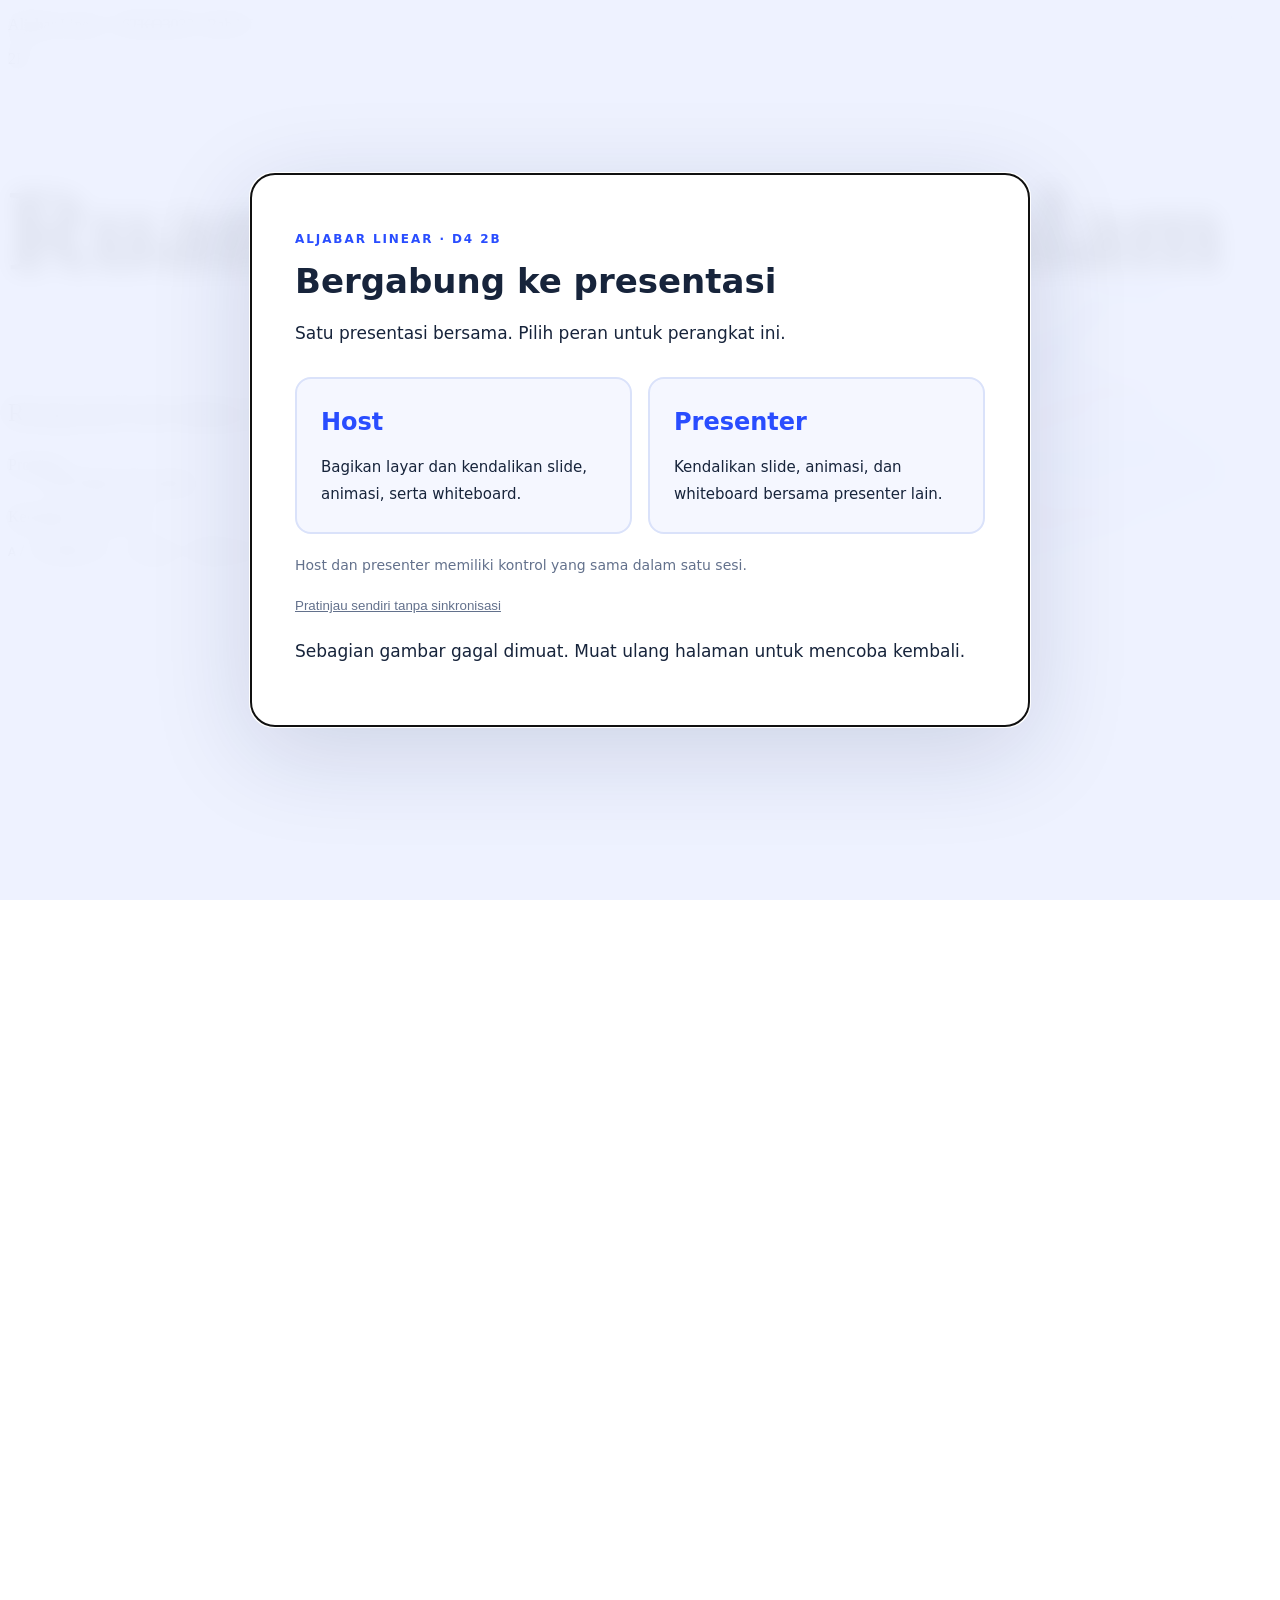
==== commit 834d6ef2: "Merge pull request #2 from Exunova/codex/light-vector-animations Perbarui materi ALIN-6, notes bersa" ====
--- a/public/index.html
+++ b/public/index.html
@@ -32,16 +32,15 @@
         </h1>
 
         <p class="lead cover__lead">
-          Definisi ruang hasil kali dalam, himpunan ortonormal, proses Gram–Schmidt, dan proyeksi ortogonal.
+          Ruang hasil kali dalam, himpunan ortonormal, proses Gram–Schmidt, dan proyeksi ortogonal.
         </p>
 
         <dl class="meta">
-          <div><dt>Pertemuan</dt><dd>6 &middot; Bab VI</dd></div>
-          <div><dt>Program</dt><dd>D4 2B</dd></div>
+          <div><dt>Program</dt><dd>D4 Teknik Informatika</dd></div>
         </dl>
 
         <div class="cover__foot">
-          <p class="signature">Kelompok 2B &middot; enam anggota</p>
+          <p class="signature">Kelompok 3 Kelas 2B</p>
           <p class="hint"><kbd>A</kbd> / <kbd>←</kbd> kembali · <kbd>D</kbd> / <kbd>→</kbd> lanjut &middot; <kbd>T</kbd> daftar isi &middot; <kbd>F</kbd> layar penuh</p>
         </div>
       </div>
@@ -51,9 +50,8 @@
     <section data-chapter="Bab VI / 02" class="slide" data-title="Daftar anggota">
       <div class="slide__inner">
         <header class="s-head">
-          <p class="kicker">Kelompok 2B</p>
+          <p class="kicker">Kelompok 3</p>
           <h2>Anggota Kelompok</h2>
-          <p class="s-sub">Kelompok presentasi Aljabar Linear · D4 2B</p>
         </header>
 
         <ul class="team">
@@ -115,7 +113,6 @@
         <header class="s-head">
           <p class="kicker">Alur pertemuan</p>
           <h2>Sub Pokok Bahasan</h2>
-          <p class="s-sub">Definisi RHD, himpunan ortonormal, dan proses Gram–Schmidt.</p>
         </header>
 
         <ol class="agenda">
@@ -315,7 +312,7 @@
         <p class="lead">
           Misalkan <span class="ip">{<i>w</i><sub>1</sub>, &hellip;, <i>w</i><sub>n</sub>}</span>
           basis ortonormal bagi RHD <i>V</i> dan <i>v</i> sebarang vektor di <i>V</i>.
-          Pada basis biasa, koefisien ditentukan dengan menyelesaikan sistem persamaan; pada basis ortonormal,
+          Pada basis biasa, koefisien ditentukan dengan menyelesaikan sistem persamaan. Pada basis ortonormal,
           setiap koefisien cukup dihitung dengan satu hasil kali dalam.
         </p>
 
--- a/public/scenes.css
+++ b/public/scenes.css
@@ -766,3 +766,9 @@
 
 .slide:not(.is-active){visibility:hidden;transition:none}
 .slide.is-active{transition:opacity .16s ease,transform .16s ease}
+
+[data-scene="concept-metric"] .lab__explain { white-space: pre-line; }
+
+.lab__notation { color: #15804a; font-size: 20px; line-height: 1.45; margin-top: 14px; }
+.application-card img { object-fit: contain; }
+.application-credit { display:block; font-size:14px; color:#63718c; margin-top:10px; }
--- a/public/session.css
+++ b/public/session.css
@@ -96,3 +96,12 @@
 .role-note { font-size: 14px; color: #63718c; }
 #local-preview { background: none; border: none; color: #63718c; text-decoration: underline; cursor: pointer; padding: 8px 0; }
 @media(max-width:560px) { #role-picker { padding: 24px; } .role-options { grid-template-columns: 1fr; } }
+
+#presenter-notes { position: fixed; z-index: 9500; top: 50px; right: 20px; width: min(370px, 90vw); padding: 18px; box-sizing: border-box; background: #fff5bd; color: #4a3a17; border: 1px solid #ead996; border-radius: 8px; box-shadow: 0 12px 40px #17243b33; font: 15px/1.5 system-ui; max-height: 100dvh; overflow-y: auto; }
+#presenter-notes header { display: flex; align-items: center; justify-content: space-between; cursor: grab; touch-action: none; user-select: none; }
+#presenter-notes header.dragging { cursor: grabbing; }
+#presenter-notes button { border: 0; background: transparent; font-size: 26px; cursor: pointer; color: inherit; }
+#presenter-notes h3 { font-size: 16px; margin: 10px 0; }
+#presenter-notes textarea { display: block; width: 100%; min-height: 210px; max-height: 55vh; resize: vertical; box-sizing: border-box; padding: 10px; background: #fffbdf; color: #33280f; border: 1px solid #d8c888; border-radius: 4px; font: 16px/1.6 system-ui; }
+#presenter-notes p { font-size: 12px; margin-bottom: 0; }
+@media print { #presenter-notes { display: none !important; } }
